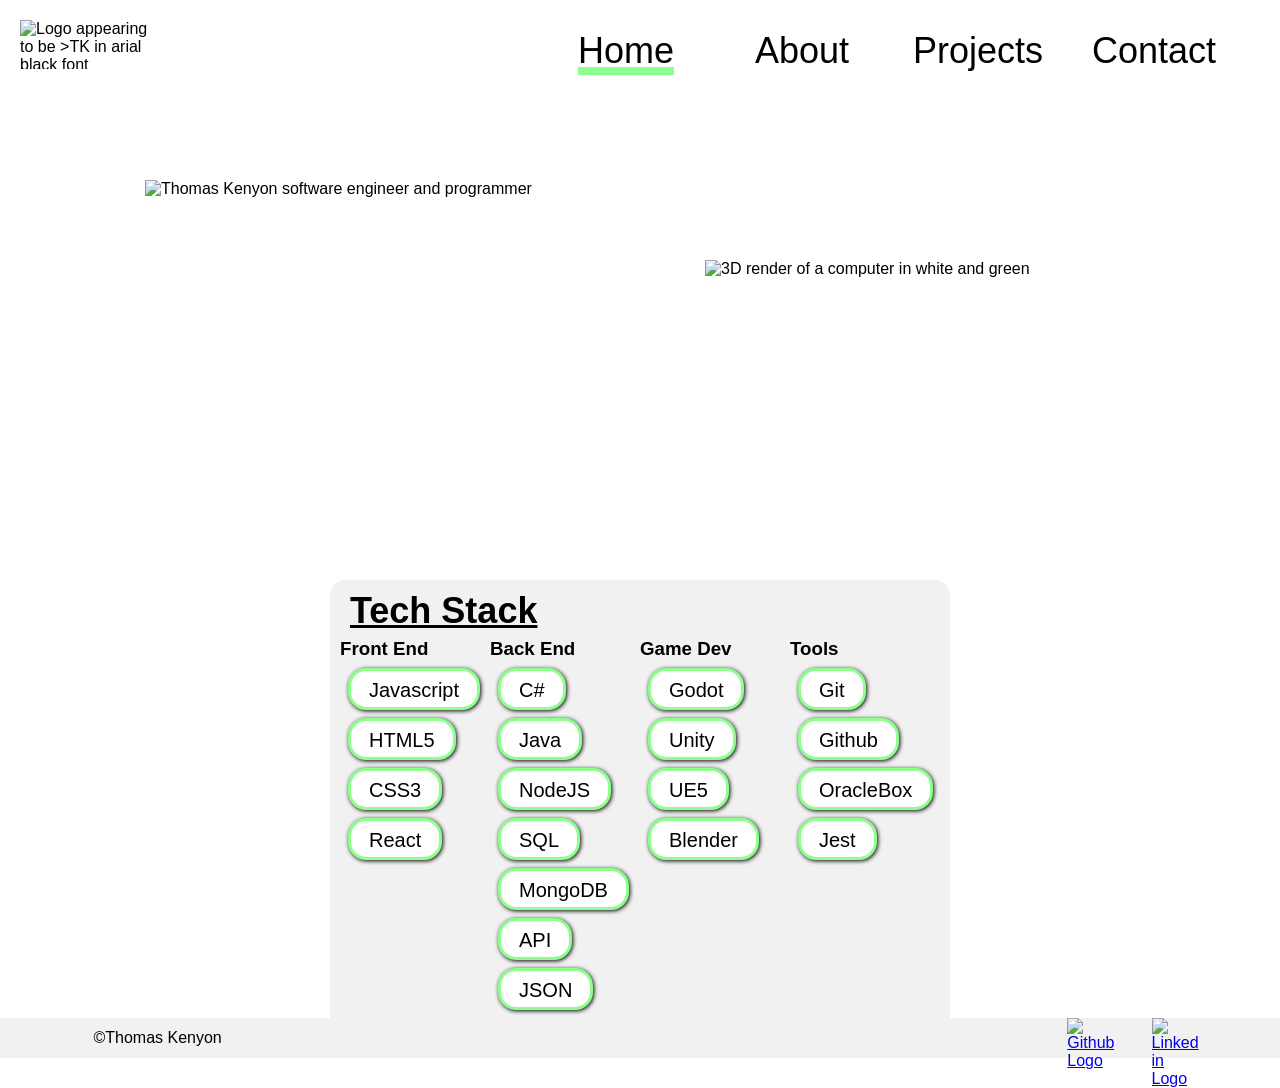
==== index.html @ 5c40fb95 "Add files via upload" ====
<!DOCTYPE html>
<html lang="en">
<head>
    <meta charset="UTF-8">
    <meta name="description" content="Thomas Kenyon's portfolio website">
    <meta name="viewport" content="width=device-width, initial-scale=1.0">
    <meta name="author" content="Thomas Kenyon">
    <link rel="stylesheet" type="text/css" href="style.css">
    <link rel="icon" type="image/x-icon" href="/favicon.ico">
    <title>Thomas Kenyon</title>
</head>
    
<body>
    <div id="container">

        <header id="head">
            <img id="tkLogo" src="images/TKLogoSmall.png" alt="Logo appearing to be >TK in arial black font">
            <nav id="navigation">
                <a id="active" href="index.html"><span>Home</span></a>
                <a href="about.html"><span>About</span></a>
                <a href="projects.html"><span>Projects</span></a>
                <a href="contact.html"><span>Contact</span></a>
            </nav>
        </header>


        <div id="homeContent" class="content">
            <div id="spacer"></div>
            <img id="namePlate" src="images/namePlateSmall.png" alt="Thomas Kenyon software engineer and programmer">
            <img id="homeImage" src="images/homeImage.png" alt="3D render of a computer in white and green">
            <div id="techStack">
                <h2 id="techStackTitle">Tech Stack</h2>
                <div id="frontEndStack">
                    <h3 id="frontEnd" class="techStackHeader">Front End</h3>
                    <p class="techStackElement">Javascript</p>
                    <p class="techStackElement">HTML5</p>
                    <p class="techStackElement">CSS3</p>
                    <p class="techStackElement">React</p>
                </div>
                <div id="backEndStack">
                    <h3 id="backEnd" class="techStackHeader">Back End</h3>
                    <p class="techStackElement">C#</p>
                    <p class="techStackElement">Java</p>
                    <p class="techStackElement">NodeJS</p>
                    <p class="techStackElement">SQL</p>
                    <p class="techStackElement">MongoDB</p>
                    <p class="techStackElement">API</p>
                    <p class="techStackElement">JSON</p>
                </div>
                <div id="gameDevStack">
                    <h3 id="gameDev" class="techStackHeader">Game Dev</h3>
                    <p class="techStackElement">Godot</p>
                    <p class="techStackElement">Unity</p>
                    <p class="techStackElement">UE5</p>
                    <p class="techStackElement">Blender</p>
                </div>
                <div id="toolsStack">
                    <h3 id="tools" class="techStackHeader">Tools</h3>
                    <p class="techStackElement">Git</p>
                    <p class="techStackElement">Github</p>
                    <p class="techStackElement">OracleBox</p>
                    <p class="techStackElement">Jest</p>
                </div>
            </div>
        </div>

        <footer id="foot">
            <p id="copyright">©Thomas Kenyon</p>
            <a id="github" href="https://github.com/TomKeny" target="_blank"><img src="images/GitHub_Invertocat_Black.png" alt="Github Logo"></a>
            <a id="linkedIn" href="https://www.linkedin.com/in/thomaspkenyon/" target="_blank"><img src="images/InBug-Black.png" alt="Linked in Logo"></a>
        </footer>
        </div>
    </div>
</body>
</html>
---- style.css ----
/* common between all pages */
/* phone layout */
* {
    font-family: Arial, Helvetica, sans-serif;
}

body {
    margin: 0;
    padding: 0;
    min-height: 100vh;
}

#container {
    min-height: 100%;
    margin: 0;
    display: grid;
    grid-template-areas: 
    'head'
    'content'
    'foot'
    ;
}

#head {
    grid-area: head;
    display: grid;
    grid-template-areas: 
    'navigation navigation navigation navigation';
    height: 40px;
    padding: 20px;
}

#navigation {
    grid-area: navigation;
    display: flex;
    justify-content: space-evenly;
}

#navigation a {
    width: 60px;
    padding: 3px;
    border-radius: 5px;
    display: flex;
    align-items: center;
    justify-content: center;
    text-align: center;
    vertical-align: middle;
    font-size: 18px;
    background-color: white;

    text-decoration: none;
    color: black;

    transition: background-colour 0.3s;
    -webkit-transition: background-color 0.3s;
    -o-transition: background-color 0.3s;
    -moz-transition: background-color 0.3s;


}

#navigation a:hover {
    background-color: #f1f1f1;
}

#navigation #active {
    text-decoration: underline;
    text-decoration-thickness: 4px;
    text-decoration-color: #8dff8d;
}

#tkLogo {
    width: 80px;
    height: 28px;
    grid-area: tkLogo;
    display: none;
}

.content {
    display: grid;
    grid-area: content;
    min-height: 95vh;
}

#foot {
    grid-area: foot;
    display: grid;
    grid-template-areas:
    'copyright github linkedIn .';
    width: 100%;
    height: 40px;
    background-color: #f1f1f1;
}

#copyright {
    grid-area: copyright;
    margin: auto;
    padding: 5px;
    text-align: left;
}

#github, #linkedIn{
    width:40px;
    height: 40px;
}

#github {
    grid-area: github;
}

#linkedIn {
    grid-area: linkedIn;
}

/* tablet layout */
@media (min-width: 600px) {
    #head {
        grid-template-areas: 
        'tkLogo tkLogo . . navigation navigation navigation navigation';
    }

    #tkLogo {
        display: block;
    }

    #navigation a {
        width: 80px;
        padding: 5px;
        font-size: 26px;
    }

    #navigation #active {
        text-decoration-thickness: 6px;
    }

    #foot {
        grid-template-areas: 
        '. copyright copyright . . . . . github linkedIn .';
    }
}

/* desktop layout*/
@media (min-width: 992px) {
    #head {
        grid-template-areas: 
        'tkLogo tkLogo . . . . . . . . . . . . . . navigation navigation navigation navigation navigation navigation navigation navigation';
    }

    #tkLogo {
        width: 140px;
        height: 49px;
        content:url("images/TKLogo.png")
    }

    #navigation a {
        width: 120px;
        padding: 10px;
        font-size: 36px;
    }

    #navigation #active {
        text-decoration-thickness: 8px;
    }

    #foot {
        grid-template-areas: 
        '. copyright copyright . . . . . . . . . . . . . . . . . . github linkedIn .';
    }
}


/* home page */
/* phone layout */
#homeContent {
    grid-template-areas: 
    'namePlate'
    'techStack';
    grid-template-rows: auto 1fr;
}

#namePlate {
    grid-area: namePlate;
    width: 300px;
    height: 261px;
}

#homeImage {
    grid-area: homeImage;
    display: none;
}

#spacer {
    grid-area: spacer;
    display: none;
}

#techStack {
    grid-area: techStack;
    display: grid;
    grid-template-areas: 
    'techStackTitle'
    'frontEndStack'
    'backEndStack'
    'gameDevStack'
    'toolsStack'
    '.';
    padding: 10px;
    padding-bottom: 0;
    margin: 30px;
    margin-bottom: 0;
    background-color: #f1f1f1;
    border-radius: 15px 15px 0 0;
    vertical-align: top;
}

#techStackTitle{
    grid-area: techStackTitle;
    height: 48px;
    width: 200px;
    font-family: Arial, Helvetica, sans-serif;
    font-weight: bold;
    font-size: 36px;
    margin-left: 10px;
    margin-bottom: 0;
    margin-top: 0;
    text-decoration: underline;
}

.techStackHeader {
    display: none;
}

.techStackElement {
    width: fit-content;
    height: 20px;
    font-size: 20px;
    padding: 8px;
    padding-left: 18px;
    padding-right: 18px;
    margin: 8px;
    background-color: #ffffff;
    border-radius: 18px;
    border-style: solid;
    border-color: #8dff8d;
    box-shadow: 1px 1px 4px;
}

#frontEndStack, #backEndStack, #gameDevStack, #toolsStack {
    width: 140px;
}

#frontEndStack {
    grid-Area: frontEndStack;
}

#backEndStack {
    grid-area: backEndStack;
}

#gameDevStack {
    grid-area: gameDevStack;
}

#toolsStack {
    grid-area: toolsStack;
}

/* tablet layout */
@media (min-width: 600px) {
    #homeContent {
        grid-template-areas: 
        'spacer'
        'namePlate'
        'techStack';
        grid-template-rows: auto auto 1fr;
    }

    #namePlate {
        content:url("images/namePlate.png");
        width: 460px;
        height: 400px;
    }
    
    #spacer {
        display: block;
        height: 100px;
        width: 100%;
    }

    #techStack {
        width: 600px;
        margin: auto;
        grid-template-areas: 
        'techStackTitle techStackTitle techStackTitle techStackTitle'
        'frontEndStack backEndStack gameDevStack toolsStack'
        '. . . .';
    }

    .techStackHeader {
        display: inline;
    }
}

/* desktop layout */
@media (min-width: 992px) {
    #homeContent {
        width: 990px;
        margin: auto;
        grid-template-areas: 
        'spacer . .'
        'namePlate . homeImage'
        'techStack techStack techStack';
        grid-template-rows: auto 1fr;
    }

    #homeImage {
        display: block;
        width: 380px;
        height: 262px;
        padding-top: 80px;
    }
}


/* about page */
/* phone layout */
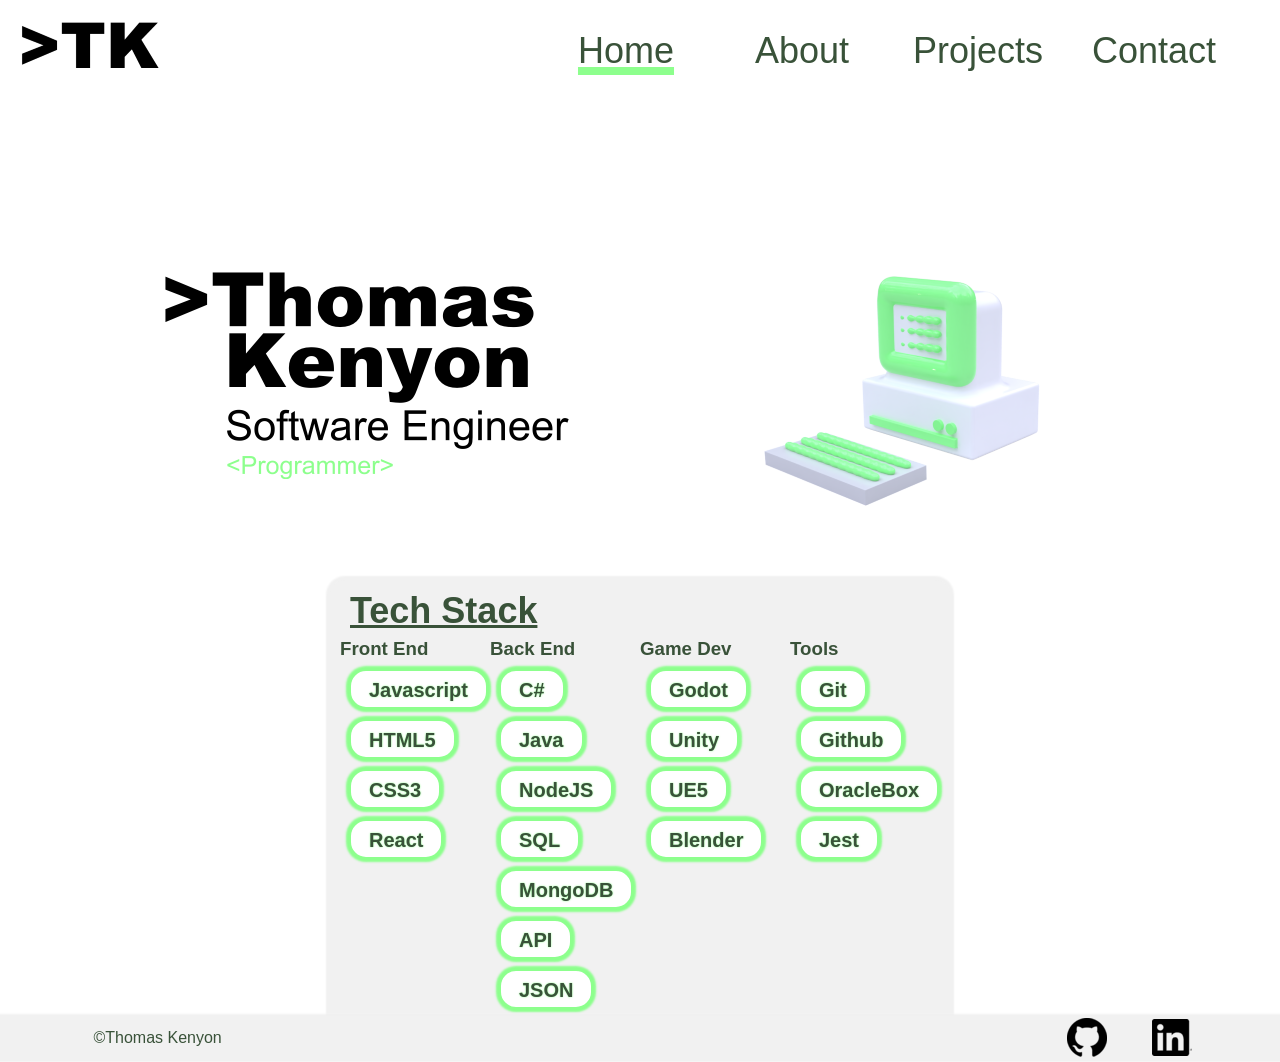
==== commit 4e594010: "site updated to most recent version added: about page projects page corresponding images and CSS" ====
--- a/index.html
+++ b/index.html
@@ -14,7 +14,7 @@
     <div id="container">
 
         <header id="head">
-            <img id="tkLogo" src="images/TKLogoSmall.png" alt="Logo appearing to be >TK in arial black font">
+            <img id="tkLogo" src="images/TKLogoSmall.png" alt="Logo of >TK in arial black font">
             <nav id="navigation">
                 <a id="active" href="index.html"><span>Home</span></a>
                 <a href="about.html"><span>About</span></a>
@@ -28,7 +28,7 @@
             <div id="spacer"></div>
             <img id="namePlate" src="images/namePlateSmall.png" alt="Thomas Kenyon software engineer and programmer">
             <img id="homeImage" src="images/homeImage.png" alt="3D render of a computer in white and green">
-            <div id="techStack">
+            <div class="techStack">
                 <h2 id="techStackTitle">Tech Stack</h2>
                 <div id="frontEndStack">
                     <h3 id="frontEnd" class="techStackHeader">Front End</h3>
@@ -69,7 +69,6 @@
             <a id="github" href="https://github.com/TomKeny" target="_blank"><img src="images/GitHub_Invertocat_Black.png" alt="Github Logo"></a>
             <a id="linkedIn" href="https://www.linkedin.com/in/thomaspkenyon/" target="_blank"><img src="images/InBug-Black.png" alt="Linked in Logo"></a>
         </footer>
-        </div>
     </div>
 </body>
 </html>
--- a/style.css
+++ b/style.css
@@ -1,7 +1,11 @@
+/* id for targeting individual items */
+/* class for targeting repeated items */
+
 /* common between all pages */
 /* phone layout */
 * {
     font-family: Arial, Helvetica, sans-serif;
+    color: #395239;
 }
 
 body {
@@ -90,6 +94,7 @@
     width: 100%;
     height: 40px;
     background-color: #f1f1f1;
+    box-shadow: 0 0 2px 4px #f1f1f1;
 }
 
 #copyright {
@@ -112,6 +117,11 @@
     grid-area: linkedIn;
 }
 
+.greenText {
+    color:  #5dd45d;
+    font-weight: bold;
+}
+
 /* tablet layout */
 @media (min-width: 600px) {
     #head {
@@ -194,7 +204,7 @@
     display: none;
 }
 
-#techStack {
+.techStack {
     grid-area: techStack;
     display: grid;
     grid-template-areas: 
@@ -211,13 +221,14 @@
     background-color: #f1f1f1;
     border-radius: 15px 15px 0 0;
     vertical-align: top;
+
+    box-shadow: 0 0 2px 4px #f1f1f1;
 }
 
 #techStackTitle{
     grid-area: techStackTitle;
     height: 48px;
     width: 200px;
-    font-family: Arial, Helvetica, sans-serif;
     font-weight: bold;
     font-size: 36px;
     margin-left: 10px;
@@ -242,7 +253,18 @@
     border-radius: 18px;
     border-style: solid;
     border-color: #8dff8d;
-    box-shadow: 1px 1px 4px;
+    box-shadow: 0 0 2px 2px #8dff8d;
+    color:#395239;
+    font-weight: bold;
+    text-shadow: 0 0 2px #8dff8d;
+    transition: background-colour 0.3s;
+    -webkit-transition: background-color 0.3s;
+    -o-transition: background-color 0.3s;
+    -moz-transition: background-color 0.3s;
+}
+
+.techStackElement:hover {
+    background-color: #f1f1f1;
 }
 
 #frontEndStack, #backEndStack, #gameDevStack, #toolsStack {
@@ -287,7 +309,7 @@
         width: 100%;
     }
 
-    #techStack {
+    .techStack {
         width: 600px;
         margin: auto;
         grid-template-areas: 
@@ -323,4 +345,300 @@
 
 
 /* about page */
-/* phone layout */+/* phone layout */
+
+#aboutContent {
+    grid-template-areas: 
+    'aboutMe'
+    'timeline'
+    'techStack';
+}
+
+#aboutMe {
+    margin-left: 30px;
+    margin-right: 30px;
+    grid-area: aboutMe;
+    background-color: #f1f1f1;
+    box-shadow: 0 0 2px 4px #f1f1f1;
+}
+
+#aboutMe h3, #timelineHeader {
+    font-size: 24px;
+    margin-top: 5px;
+    margin-left: 15px;
+}
+
+#aboutTechStack {
+    display: none;
+}
+
+#aboutMe p {
+    margin: 10px;
+    font-size: 14px;
+}
+
+#timeline {
+    grid-area: timeline;
+    width: 300px;
+    margin:auto;
+}
+
+#timelineHeader {
+    grid-area: timelineHeader;
+    margin-top: 30px;
+}
+
+.timelineContainer {
+    grid-area: timelineContent;
+    display: grid;
+    height: 120px;
+    grid-template-areas: 
+    'timelineCenter timelineBox';
+}
+
+.timelineCenter {
+    grid-area: timelineCenter;
+    display: grid;
+    width: 20px;
+    margin-left: 10px;
+    margin-right: 10px;
+    grid-template-areas: 
+    'circle'
+    'line';
+}
+
+.greenCircle {
+    grid-area: circle;
+    width: 20px;
+    height: 20px;
+    border-radius: 10px;
+    background-color: #8dff8d;
+}
+
+.verticalLine {
+    grid-area: line;
+    width: 2px;
+    height: 140px;
+    background-color: #e0e0e0;
+    margin: auto;
+}
+
+.timelineBox {
+    width: 220px;
+    height: 100px;
+    background-color: #f1f1f1;
+    box-shadow: 0 0 2px 4px #f1f1f1;
+}
+
+.timelineBoxHeader {
+    margin: 0;
+}
+
+.timelineBoxDate {
+    margin: 0;
+    font-size: 12px;
+}
+
+.timelineBoxDescription {
+    margin: 0;
+    font-size: 14px;
+}
+
+/* tablet layout */
+@media (min-width: 600px) {
+    #aboutContent {
+        grid-template-areas: 
+        'aboutMe'
+        'techStack'
+        'timeline';
+    }
+
+    #aboutTechStack {
+        display: grid;
+        border-radius: 15px;
+        margin-top: 30px;
+    }
+
+    #aboutMe {
+        width: 460px;
+        margin:auto;
+    }
+
+    #timelineHeader {
+        width: fit-content;
+        margin: auto;
+        padding: 30px;
+    }
+
+    .timelineContainer {
+        padding-left: 260px;
+        height: 70px;
+    }
+
+    .timelineLeft {
+        grid-template-areas: 
+        'timelineBox timelineCenter';
+        padding-right: 260px;
+        padding-left: 0;
+    }
+
+    .timelineBox {
+        width: 260px;
+        height: 120px;
+    }
+
+    .timelineBoxDescription {
+        margin: 0;
+        padding-top: 10px;
+    }
+
+    #timeline {
+        width: 560px;
+        margin-bottom: 70px;
+    }
+}
+
+/* desktop layout */
+@media (min-width: 1200px) { /* higher min width to accomodate for layout, tablet layout is suitable for smaller desktops*/
+    #aboutContent {
+        padding-top: 160px;
+        grid-template-areas: 
+        'aboutMe timeline'
+        'techStack timeline';
+    }
+
+    #aboutMe {
+        margin-left: 10%;
+        margin-right: 10px;
+        width: fit-content;
+        max-width: 880px;
+    }
+
+    #aboutMe h3, #timelineHeader {
+        font-size: 36px;
+    }
+
+    #aboutMe p {
+        font-size: 18px;
+    }
+
+    #timeline {
+        margin-bottom: 240px;
+    }
+
+    .verticalLine {
+        height: 310px;
+    }
+
+    #aboutTechStack {
+        border-radius: 15px 15px 0 0;
+    }
+}
+
+
+/* projects page */
+/* phone layout */
+
+#projectsContent {
+    display: grid;
+    grid-template-areas: 
+    'projectsHeader'
+    'projectsContainer';
+    margin: auto;
+    width: 276px;
+    margin-bottom: 0;
+}
+
+#projectsHeader {
+    grid-area: projectsHeader;
+    font-size: 36px;
+    margin: 0;
+    height: 44px;
+}
+
+#projectsContainer {
+    display: flex;
+    flex-wrap: wrap;
+    align-content: flex-start;
+    width: 276px;
+    grid-area: projectsContainer;
+    background-color: #f1f1f1;
+    min-height: 400px;
+    box-shadow: 0 0 2px 4px #f1f1f1;
+    margin-top: 12px;
+}
+
+.projectBox {
+    margin: 5px;
+    width: 260px;
+    height: 200px;
+    background-color: #ffffff;
+    border-style: solid;
+    border-color: #8dff8d;
+    box-shadow: 0 0 2px 2px #8dff8d;
+
+    transition: background-colour 0.3s;
+    -webkit-transition: background-color 0.3s;
+    -o-transition: background-color 0.3s;
+    -moz-transition: background-color 0.3s;
+}
+
+.projectBox:hover {
+    background-color: #dcffdc;
+}
+
+.projectLink {
+    text-decoration: none;
+    width:276px;
+}
+
+.projectTitle {
+    margin: 5px;
+    font-size: 24px;
+}
+
+.projectDate {
+    margin: 0;
+    margin-left: 5px;
+    font-size: 12px;
+}
+
+.projectDescription {
+    margin: 5px;
+    margin-top: 10px;
+}
+
+/* tablet layout */
+@media (min-width: 600px) {
+    #projectsContent {
+        width: 552px;
+    }
+
+    #projectsContainer {
+        width: 552px;
+        min-height: 640px;
+    }
+
+    #projectsHeader {
+        margin: 20px;
+        margin-top: 40px;
+        font-size: 48px;
+    }
+}
+
+/* desktop layout */
+@media (min-width: 1110px) {  /* minimum width for larger layout to be effective */
+    #projectsContent {
+        width: 1104px;
+    }
+
+    #projectsContainer {
+        width: 1104px;
+    }
+
+    #projectsHeader {
+        margin: 30px;
+        margin-top: 120px;
+        font-size: 48px;
+    }
+}
